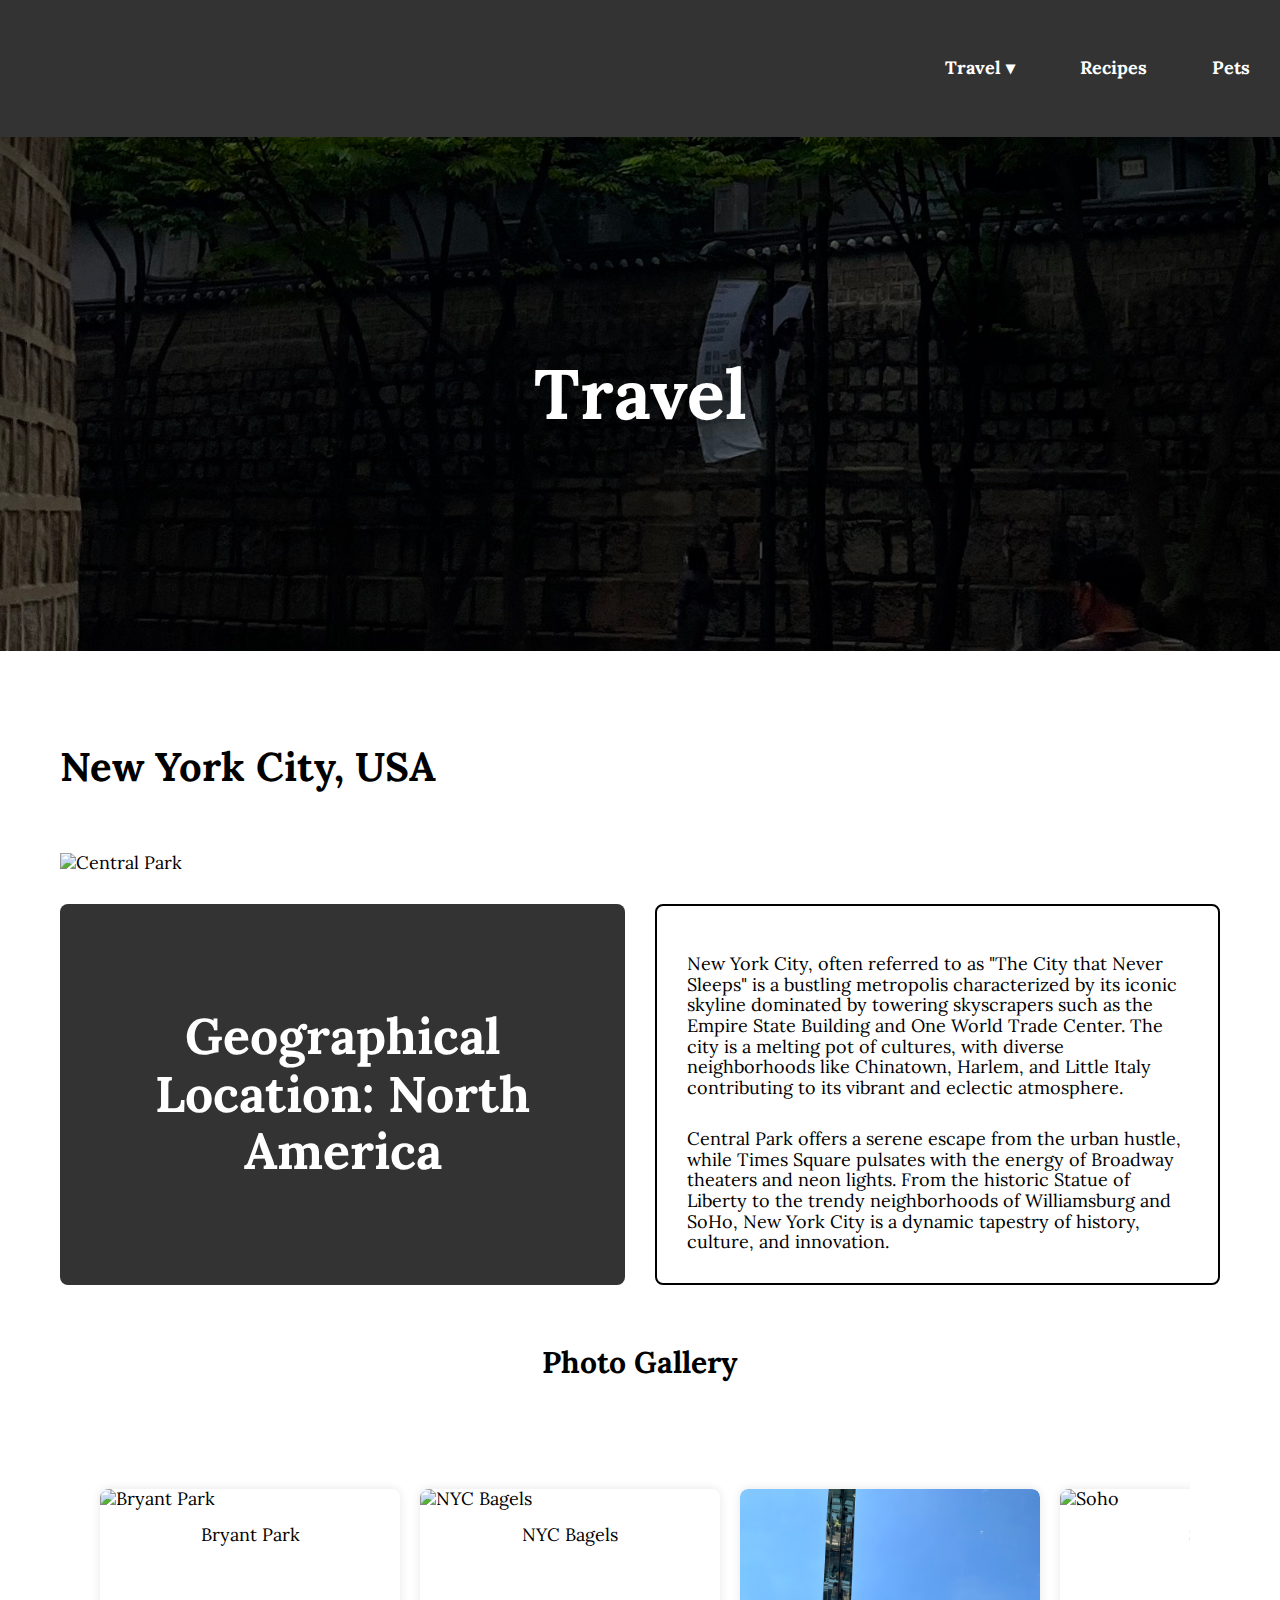
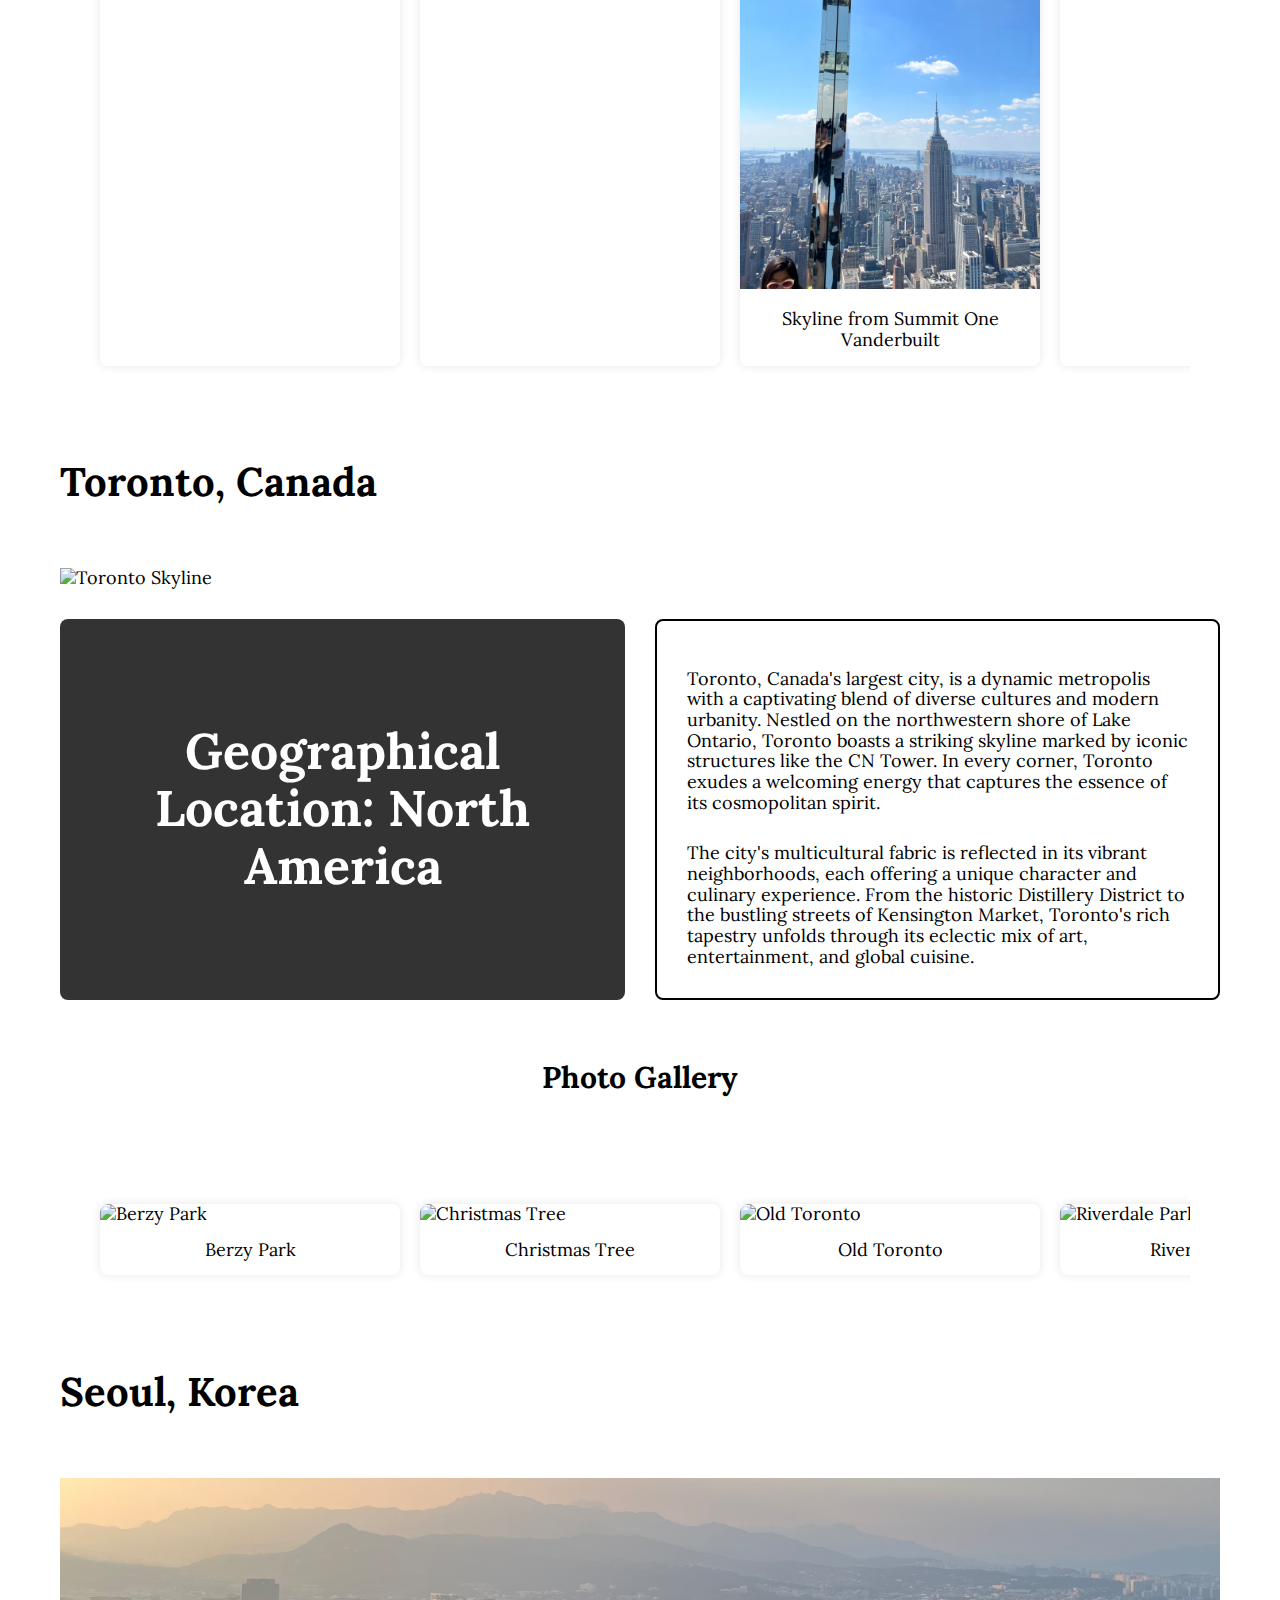
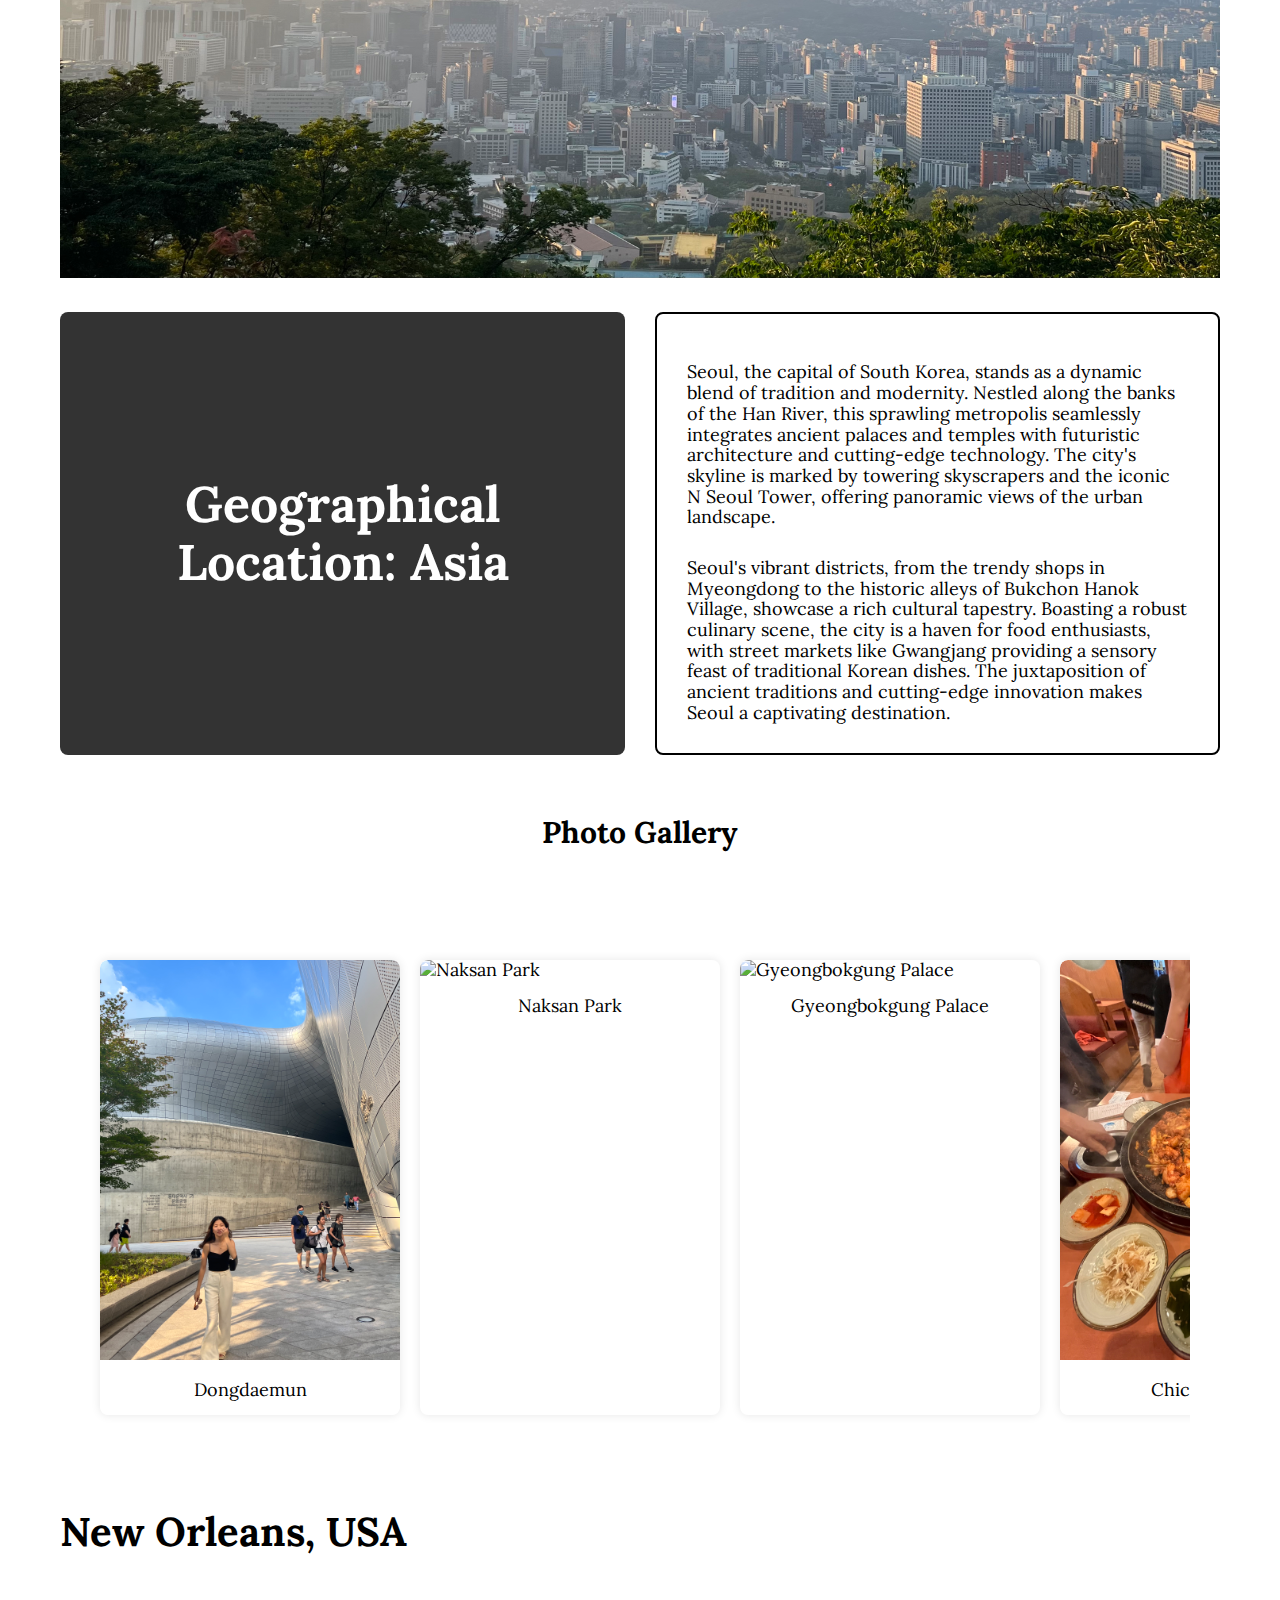
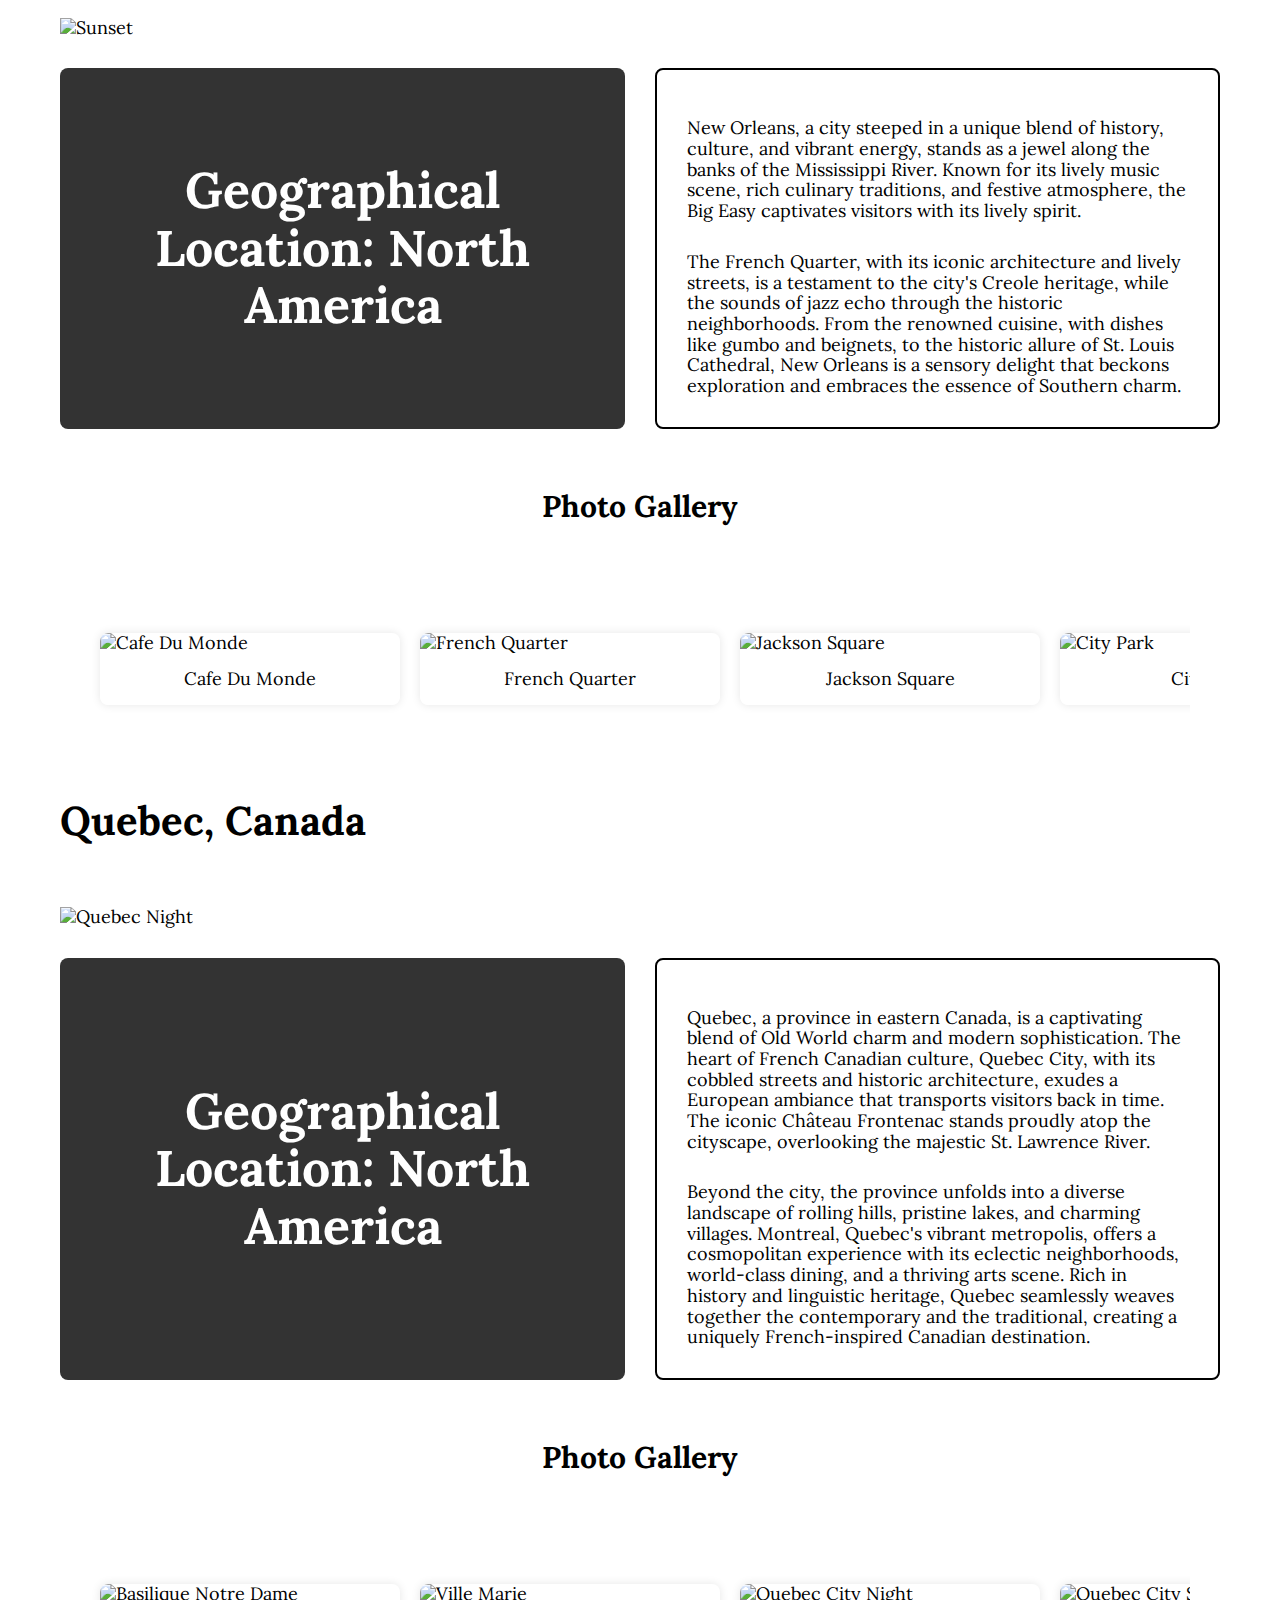
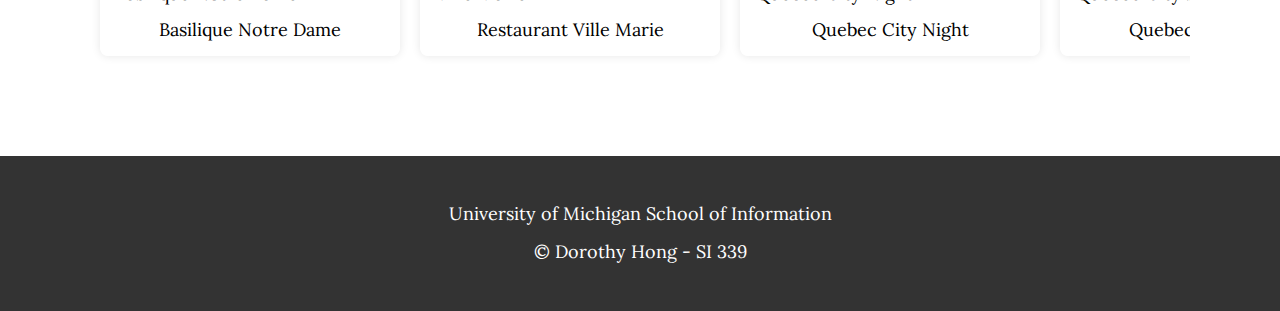
==== index.html @ 46a93494 "Update index.html" ====
<!DOCTYPE html>
<html lang="en">
<head>
    <meta charset="UTF-8">
    <meta name="viewport" content="width=device-width, initial-scale=1.0">
    <title>Travel</title>
    <link rel="stylesheet" href="css/reset.css">
    <link rel="stylesheet" href="css/style.css">
    <link rel="icon" href="/images/favicon.png" type="image/x-icon">
    <link href="https://fonts.googleapis.com/css2?family=Karla:wght@200;400&family=Lora&display=swap" rel="stylesheet">

    <script>
        document.addEventListener("DOMContentLoaded", function() {
        var dropdowns = document.querySelectorAll('.dropdown');

            for (var i = 0; i < dropdowns.length; i++) {
                dropdowns[i].addEventListener("hover", function(event) {
                    event.stopPropagation(); 
                    var dropdownContent = this.querySelector('.dropdown-content');
                    dropdownContent.classList.toggle('show');
                });

                document.addEventListener("hover", function(event) {
                    for (var i = 0; i < dropdowns.length; i++) {
                        var dropdownContent = dropdowns[i].querySelector('.dropdown-content');
                        if (dropdownContent.classList.contains('show') && !dropdowns[i].contains(event.target)) {
                            dropdownContent.classList.remove('show');
                        }
                    }
                });
            }
        });
    </script>

</head>

<body>
    <header>
        <div id="skip"><a href = "#main">Skip to Main Content</a></div>
        <nav>
            <ul>
                <!-- <li><a href="index.html">Travel</a></li> -->
                <li class="dropdown">
                    <a href="javascript:void(0)" class="dropbtn">Travel ▾</a>
                    <div class="dropdown-content">
                        <a href="#new-york">New York City</a>
                        <a href="#toronto">Toronto</a>
                        <a href="#korea">Seoul</a>
                        <a href="#new-orleans">New Orleans</a>
                        <a href="#quebec">Quebec</a>
                    </div>
                </li>
                <li><a href="recipes.html">Recipes</a></li>
                <li><a href="pets.html">Pets</a></li>
            </ul>
        </nav>

        <div class = "travel-title">
            <h1 class="slide">Travel</h1>
        </div>
    </header>    

    <main class = "main-container">
        <div class = "container1" id = "new-york">
            <h2>New York City, USA</h2>

            <div class="photos">
                <img src="images/new_york_central_park.jpeg" alt="Central Park">
            </div>

            <div class="text-title">
                <p>Geographical Location: North America</p>
            </div>

            <div class="text-box">
                <p>New York City, often referred to as "The City that Never Sleeps" is a bustling metropolis characterized by its iconic skyline dominated by towering skyscrapers such as the Empire State Building and One World Trade Center. The city is a melting pot of cultures, with diverse neighborhoods like Chinatown, Harlem, and Little Italy contributing to its vibrant and eclectic atmosphere. </p>
                <p>Central Park offers a serene escape from the urban hustle, while Times Square pulsates with the energy of Broadway theaters and neon lights. From the historic Statue of Liberty to the trendy neighborhoods of Williamsburg and SoHo, New York City is a dynamic tapestry of history, culture, and innovation.</p>
            </div>

            <h3>Photo Gallery</h3>
            <div class="photo-gallery">

                <div>
                    <img class="travel_static" src="images/new_york_bryant.jpeg" alt="Bryant Park">
                    <p>Bryant Park</p>
                </div>

                <div>
                    <img src="images/new_york_bagel.jpeg" alt="NYC Bagels">
                    <p>NYC Bagels</p>
                </div>

                <div>
                    <img src="images/new_york_summit.jpeg" alt="Summit One Vanderbilt">
                    <p>Skyline from Summit One Vanderbuilt</p>
                </div>

                <div>
                    <img src="images/new_york_soho.jpeg" alt="Soho">
                    <p>Soho</p>
                </div>

                <div>
                    <img src="images/new_york_city.jpeg" alt="NYC Street">
                    <p>NYC Street</p>
                </div>

                <div>
                    <img src="images/new_york_broadway.jpeg"  alt="Broadway Show Wicked">
                    <p>Broadway Show Wicked</p>
                </div>
            </div>
        </div>

        <div class = "container2" id = "toronto">
            <h2>Toronto, Canada</h2>
    
            <div class="photos">
                <img src="images/toronto_skyline.JPG" alt="Toronto Skyline">
            </div>

            <div class="text-title">
                <p>Geographical Location: North America</p>
            </div>

            <div class="text-box">
                <p>Toronto, Canada's largest city, is a dynamic metropolis with a captivating blend of diverse cultures and modern urbanity. Nestled on the northwestern shore of Lake Ontario, Toronto boasts a striking skyline marked by iconic structures like the CN Tower. In every corner, Toronto exudes a welcoming energy that captures the essence of its cosmopolitan spirit.</p>
                <p>The city's multicultural fabric is reflected in its vibrant neighborhoods, each offering a unique character and culinary experience. From the historic Distillery District to the bustling streets of Kensington Market, Toronto's rich tapestry unfolds through its eclectic mix of art, entertainment, and global cuisine.</p>
            </div>

            <h3>Photo Gallery</h3>
            <div class="photo-gallery">
                <div>
                    <img src="images/toronto_berzy_park.jpeg" alt="Berzy Park">
                    <p>Berzy Park</p>
                </div>

                <div>
                    <img src="images/toronto_christmas.jpeg" alt="Christmas Tree">
                    <p>Christmas Tree</p>
                </div>
                    
                <div>
                    <img src="images/toronto_old.jpeg" alt="Old Toronto">
                    <p>Old Toronto</p>
                </div>

                <div>
                    <img src="images/toronto_sunset.jpeg" alt="Riverdale Park">
                    <p>Riverdale Park</p>
                </div>

                <div>
                    <img src="images/toronto_dundas.jpeg" alt="Dundas">
                    <p>Dundas</p>
                </div>

                <div>
                    <img src="images/toronto_ago.jpeg" alt="Art Gallery of Ontario">
                    <p>Art Gallery of Ontario</p>
                </div>
            </div>
        </div>

        <div class = "container3" id = "korea">
            <h2>Seoul, Korea</h2>

            <div class="photos">
                <img src="images/korea_namsan.jpeg" alt="Korea Skyline">
            </div>

            <div class="text-title">
                <p>Geographical Location: Asia</p>
            </div>
        
            <div class="text-box">
                <p>Seoul, the capital of South Korea, stands as a dynamic blend of tradition and modernity. Nestled along the banks of the Han River, this sprawling metropolis seamlessly integrates ancient palaces and temples with futuristic architecture and cutting-edge technology. The city's skyline is marked by towering skyscrapers and the iconic N Seoul Tower, offering panoramic views of the urban landscape.</p>
                <p>Seoul's vibrant districts, from the trendy shops in Myeongdong to the historic alleys of Bukchon Hanok Village, showcase a rich cultural tapestry. Boasting a robust culinary scene, the city is a haven for food enthusiasts, with street markets like Gwangjang providing a sensory feast of traditional Korean dishes. The juxtaposition of ancient traditions and cutting-edge innovation makes Seoul a captivating destination.</p>
            </div>
            
            <h3>Photo Gallery</h3>
            <div class="photo-gallery">
                <div>
                    <img src="images/korea_dongdae.jpeg" alt="Dongdaemun">
                    <p>Dongdaemun</p>
                </div>

                <div>
                    <img src="images/korea_wall.jpeg" alt="Naksan Park">
                    <p>Naksan Park</p>
                </div>

                <div>
                    <img src="images/korea_traditional.JPG" alt="Gyeongbokgung Palace">
                    <p>Gyeongbokgung Palace</p>
                </div>

                <div>
                    <img src="images/korea_food.jpeg" alt="Chicken Galbi">
                    <p>Chicken Galbi</p>
                </div>

                <div>
                    <img src="images/korea_yonsei.jpeg" alt="Yonsei University">
                    <p>Yonsei University</p>
                </div>

                <div>
                    <img src="images/korea_family.jpeg" alt="Dinner with Family">
                    <p>Dinner with Family</p>
                </div>

            </div>
        </div>

        <div class = "container4" id = "new-orleans">
            
            <h2>New Orleans, USA</h2>

            <div class="photos">
                <img src="images/new_orleans_sunset.jpeg" alt="Sunset">
            </div>

            <div class="text-title">
                <p>Geographical Location: North America</p>
            </div>

            <div class="text-box">
                <p>New Orleans, a city steeped in a unique blend of history, culture, and vibrant energy, stands as a jewel along the banks of the Mississippi River. Known for its lively music scene, rich culinary traditions, and festive atmosphere, the Big Easy captivates visitors with its lively spirit.</p>
                <p>The French Quarter, with its iconic architecture and lively streets, is a testament to the city's Creole heritage, while the sounds of jazz echo through the historic neighborhoods. From the renowned cuisine, with dishes like gumbo and beignets, to the historic allure of St. Louis Cathedral, New Orleans is a sensory delight that beckons exploration and embraces the essence of Southern charm.</p>
            </div>

            <h3>Photo Gallery</h3>
            <div class="photo-gallery">
            
                <div>
                    <img src="images/new_orleans_cafe_du_monde.jpg" alt="Cafe Du Monde">
                    <p>Cafe Du Monde</p>
                </div>

                <div>
                    <img src="images/new_orleans_french_quarter.jpeg" alt="French Quarter">
                    <p>French Quarter</p>
                </div>

                <div>
                    <img src="images/new_orleans_jackson_square.JPG" alt="Jackson Square">
                    <p>Jackson Square</p>
                </div>

                <div>
                    <img src="images/new_orleans_city_park.jpg" alt="City Park">
                    <p>City Park</p>
                </div>

                <div>
                    <img src="images/new_orleans_beach.jpeg" alt="Fontainbleau Beach">
                    <p>Fontainbleau Beach</p>
                </div>

                <div>
                    <img src="images/new_orleans_seafood_boil.jpg" alt="Sea Food Boil">
                    <p>Sea Food Boil</p>
                </div>
                
            </div>
            
        </div>

        <div class = "container5" id = "quebec">
            <h2>Quebec, Canada</h2>
    
            <div class="photos">
                <img src="images/quebec_night_lights.JPG" alt="Quebec Night">
            </div>

            <div class="text-title">
                <p>Geographical Location: North America</p>
            </div>

            <div class="text-box">
                <p>Quebec, a province in eastern Canada, is a captivating blend of Old World charm and modern sophistication. The heart of French Canadian culture, Quebec City, with its cobbled streets and historic architecture, exudes a European ambiance that transports visitors back in time. The iconic Château Frontenac stands proudly atop the cityscape, overlooking the majestic St. Lawrence River.</p> 
                <p>Beyond the city, the province unfolds into a diverse landscape of rolling hills, pristine lakes, and charming villages. Montreal, Quebec's vibrant metropolis, offers a cosmopolitan experience with its eclectic neighborhoods, world-class dining, and a thriving arts scene. Rich in history and linguistic heritage, Quebec seamlessly weaves together the contemporary and the traditional, creating a uniquely French-inspired Canadian destination.</p>
            </div>

            <h3>Photo Gallery</h3>
            <div class="photo-gallery">
                <div>
                    <img src="images/quebec_cathedral.jpeg" alt="Basilique Notre Dame">
                    <p>Basilique Notre Dame</p>
                </div>

                <div>
                    <img src="images/quebec_food.jpeg" alt="Ville Marie">
                    <p>Restaurant Ville Marie</p>
                </div>

                <div>
                    <img src="images/quebec_night1.jpeg" alt="Quebec City Night">
                    <p>Quebec City Night</p>
                </div>

                <div>
                    <img src="images/quebec_quebec_city.jpeg" alt="Quebec City Street">
                    <p>Quebec City Street</p>
                </div>

                <div>
                    <img src="images/quebec_hill.jpeg" alt="La Ciadelle de Quebec">
                    <p>La Citadelle de Quebec</p>
                </div>

                <div>
                    <img src="images/quebec_night2.jpeg" alt="Quartier Petit Champlain">
                    <p>Quartier Petit Champlain</p>
                </div>
            </div>
        </div>

    </main>
    <footer>
        <p>University of Michigan School of Information</p>
        <p>&copy; Dorothy Hong - SI 339</p>
    </footer>

</body>
</html>
---- css/style.css ----
html{
    scroll-behavior: smooth;
}

body{
    background-color: white;
    font-family: 'Lora', serif;
    font-size: 18px;
    line-height: 1.15;
    margin: 0;
    padding: 0;
}

.travel-title {
    background-image: url("../images/korea_duksu.jpeg");
}

.recipes-title {
    background-image: url("../images/recipes_background.jpeg");
}

.pets-title {
    background-image: url("../images/pets_background.jpeg");
}

.travel-title, .recipes-title, .pets-title {
    padding-top: 120px;
    padding-bottom: 120px;
    background-attachment: fixed; 
    background-position: center;  
    background-repeat: no-repeat; 
    background-size: cover; 
    color: white;
}


h1 {
    font-size: 50px;
    padding: 30px 0;
}

h2 {
    font-size: 36px;
}

h3 {
    font-size: 24px;
    padding-bottom: 10px;
}

h1 {
    font-size: 70px;
    padding: 50px 0;
    text-align: center;
}
  
h2 {
    grid-column: 1 / 5;
    font-size: 40px;
}

h3 {
    grid-column: 1 / 5;
    font-size: 30px;
    font-weight: bold;
    text-align: center;
    padding-bottom: 5px;
}

.skip {
    display: none;
}

nav {
    background-color: #333333;
    text-align: right;
    padding: 30px 0px 30px 0px;
}

nav li {
    display:inline;
    padding-right: 60px;
}

nav a {
    color: white;
    font-weight: bold;
    text-decoration: none; 
}

nav a:hover {
    text-decoration: underline;
}

nav a:focus {
    text-decoration: underline;
}

/* dropdown */
.dropdown {
    position: relative;
    display: inline-block;
}

.dropdown-content {
    display: none; 
    position: absolute;
    background-color: #333333;
    min-width: 100px;
    z-index: 1;
    text-align: center;
}

.dropdown-content a {
    display: block;
    padding: 10px; 
    text-decoration: none;
    color: #ffffff; 
}

.dropdown-content a:hover {
    background-color: #555555; 
}

.dropdown:hover .dropdown-content {
    display: block; 
}

#skip {
    position: absolute;
    left: -9999px; 
}

#skip:focus {
    position: static; 
    left: auto;
}

footer{
    background-color: #333333;
    color: white;
    padding-top: 30px;
    padding-bottom: 30px;
    text-align: center;
}

.main-container {
    padding: 50px;
    gap: 30px; 
}

.container1, .container2, .container3, .container4, .container5 {
    display: grid;
    grid-template-columns: 1fr 1fr 1fr 1fr;
    padding: 10px;
    gap: 30px;
}

.photos {
    grid-column: 1 / 5;
}

.photos img {
    width: 100%; 
    height: 400px; 
}

.text-title {
    grid-column: 1 / 5;
    display: flex;
    justify-content: center; 
    align-items: center; 
    text-align: center;
    font-size: 30px;
    padding: 20px;
    border-radius: 8px;
    background-color: #333333;
    color: white;
    font-weight: bold;
}

.text-box {
    grid-column: 1 / 5;
    border-radius: 8px;
    color: black;
    border: 2px solid black;
    padding: 30px 30px 0 30px;
}

.text-box p {
    margin-bottom: 30px; 
}

.photo-gallery {
    grid-column: 1 / 5;
    display: flex;
    overflow-x: auto; /* Enable horizontal scrolling */
    margin: 20px;
}

.photo-gallery div {
    box-sizing: border-box;
    flex: 0 0 300px; /* Set a fixed width for each item */
    margin: 10px;
    overflow: hidden;
    border-radius: 8px;
    box-shadow: 0 0 10px rgba(0, 0, 0, 0.1);
}

.photo-gallery img {
    width: 100%;
    height: auto;
    border-radius: 8px 8px 0 0;
}

.photo-gallery img:hover {
    transform: scale(1.05); 
}

.photo-gallery p {
    padding: 15px;
    margin: 0;
    text-align: center;
    background-color: #fff;
    border-radius: 0 0 8px 8px;
}

.photo-gallery::-webkit-scrollbar {
    width: 1px;
}

.photo-gallery::-webkit-scrollbar-thumb {
    background-color: #aaa;
    border-radius: 6px;
}

.photo-gallery::-webkit-scrollbar-track {
    background-color: #f0f0f0;
    border-radius: 6px;
}

.photo-gallery::-webkit-scrollbar-thumb:hover {
    background-color: #888;
}



/* recipes */
.food-img, .food-text, .description, .ingredients, .steps, .food-gallery {
    margin-left: 10%;
    margin-right: 10%;
    margin-bottom: 20px;
}

.food-gallery {
    display: grid;
    grid-template-columns: 1fr 1fr 1fr; 
    gap: 10px;
    justify-content: center; /* Center the grid items horizontally */
}

.food-item {
    color: white;
    font-size: 100px;
    padding: 100px;
    font-weight: bold;
    align-self: center; 
    text-align: center;
    background-color: #b92727;
    margin-bottom: 30px;
}

.description {
    text-align: center;
    font-size: 15px;
    color: white;
    border-radius: 8px;
    background-color: #333333;
    padding: 20px;
}

.ingredients h3, .steps h3 {
    text-align: left;
    font-size: 25px;
}

.ingredients ul {
    list-style-type: disc; /* You can also use 'circle' or 'square' */
    margin-left: 20px; /* Adjust the margin as needed */
    padding-left: 0; /* Remove default padding */
}

.steps {
    border: 2px solid black;
    border-radius: 8px;
    padding: 10px;
    font-size: 12px;
}

.steps ol {
    list-style-type: decimal;
    margin-left: 30px; /* Adjust the margin as needed */
    padding-left: 0; /* Remove default padding */
}

.food-gallery img {
    width: 200px;
    height: 200px;
    display: block;
    margin: 0 auto; /* Centers the image horizontally within its container */
}


/* pets */
.pet-container1 {
    display: grid;
    grid-template-columns: 1fr 1fr; 
}

.pet-name {
    grid-column: 1 / 3;
    background: rgba(252,185,0,1);
    align-self: center; 
    text-align: center;
    color: black;
    font-size: 100px;
    font-weight: bold;
    padding: 100px;
}

.pet-img{
    grid-column: 1 / 3;
    display: flex;
    margin: 30px 60px 30px 60px;
}

.pet-img img {
    border-radius: 8px;
}

.pet-text {
    grid-column: 1 / 3;
    color: black;
    font-size: 15px;
    border-radius: 8px;
    border: 2px solid black;
    padding: 30px 30px 0 30px;
    margin: 30px 60px 30px 60px;
}

.pet-text p {
    margin-bottom: 30px; 
}

.pet-gallery, .pet-likes {
    grid-column: 1 / 3;
}

.pet-gallery {
    margin: 30px 60px 30px 60px;
}

.pet-gallery div {
    margin: 10px;
}

.pet-gallery img {
    width: 100%;
    height: auto;
    border-radius: 8px;
}


.pet-likes {
    grid-column: 1 / 3;
    background: #D3D3D3;
    align-self: center; 
    text-align: center;
    color: black;
    font-size: 18px;
    border-radius: 10px;
    margin: 20px 60px 20px 60px;
    padding: 20px;
}



/* animation */
@keyframes slide {
    from {
        transform: translateX(-400px);
        opacity: 0;
    }
    to {
        transform: translateX(0);
        opacity: 1;
    }
}

.travel-title, .recipes-title, .pets-title {
    text-align: center; 
}

.slide {
    display: inline-block; 
    animation: slide 1s ease-out;
}

/* prefers reduced motion */
@media (prefers-reduced-motion: reduce) {
    .slide {
        animation: none; 
    }
}

/* Tablet styles */
@media screen and (min-width: 601px) and (max-width: 1024px) {
    .travel-title, .recipes-title, .pets-title {
        padding-top: 80px;
        padding-bottom: 80px;
        font-size: 32px;
    }

    h1 {
        font-size: 50px;
        padding: 30px 0;
    }

    h2 {
        font-size: 36px;
    }

    h3 {
        font-size: 24px;
        padding-bottom: 10px;
    }

    /* Container and grid adjustments */
    .main-container {
        padding: 30px;
    }

    .container1, .container2, .container3, .container4, .container5 {
        grid-template-columns: repeat(3, 1fr);
        gap: 20px;
    }

    .text-title {
        grid-column: 1 / 2;
        font-size: 50px;
    }
    
    .text-box {
        grid-column: 2 / 4;
    }

    .steps {
        border: 2px solid black;
        border-radius: 8px;
        padding: 50px;
        font-size: 18px;
    }

    .description {
        font-size: 30px;
        padding: 30px;
    }

    .photo-gallery {
        margin: 20px;
    }

    .pet-img{
        grid-column: 1 / 2;
        margin: 30px 0 30px 60px;
    }

    .pet-text {
        grid-column: 2 / 3;
        font-size: 22px;
    }

    .pet-gallery {
        display: flex;
    }

    /* Dropdown adjustments */
    nav li {
        display: inline;
        padding: 10px 20px;
        text-align: center;
    }
}

/* Desktop styles */
@media screen and (min-width: 1025px) {
    .travel-title, .recipes-title, .pets-title {
        padding-top: 120px;
        padding-bottom: 120px;
        font-size: 48px;
    }

    h1 {
        font-size: 70px;
        padding: 50px 0;
    }

    h2 {
        font-size: 40px;
    }

    h3 {
        font-size: 30px;
        padding-bottom: 10px;
    }

    /* Container and grid adjustments */
    .main-container {
        padding: 50px;
    }

    .container1, .container2, .container3, .container4, .container5 {
        grid-template-columns: repeat(4, 1fr);
        gap: 30px;
    }

    .text-title {
        grid-column: 1 / 3;
        font-size: 50px;
    }
    
    .text-box {
        grid-column: 3 / 5;
    }

    .food-img, .food-text, .description, .ingredients, .steps, .food-gallery {
        margin-left: 25%;
        margin-right: 25%;
        margin-bottom: 30px;
    }

    .steps {
        border: 2px solid black;
        border-radius: 8px;
        padding: 50px;
        font-size: 25px;
    }

    .description {
        font-size: 40px;
        padding: 50px;
    }

    .photo-gallery {
        margin: 30px;
    }

    .pet-img{
        grid-column: 1 / 2;
        margin: 30px 0 30px 60px;
    }

    .pet-text {
        grid-column: 2 / 3;
        font-size: 22px;
    }

    .pet-gallery {
        display: flex;
    }

    /* Dropdown adjustments */
    nav li {
        display: inline;
        padding: 10px 30px;
        text-align: center;
    }
}
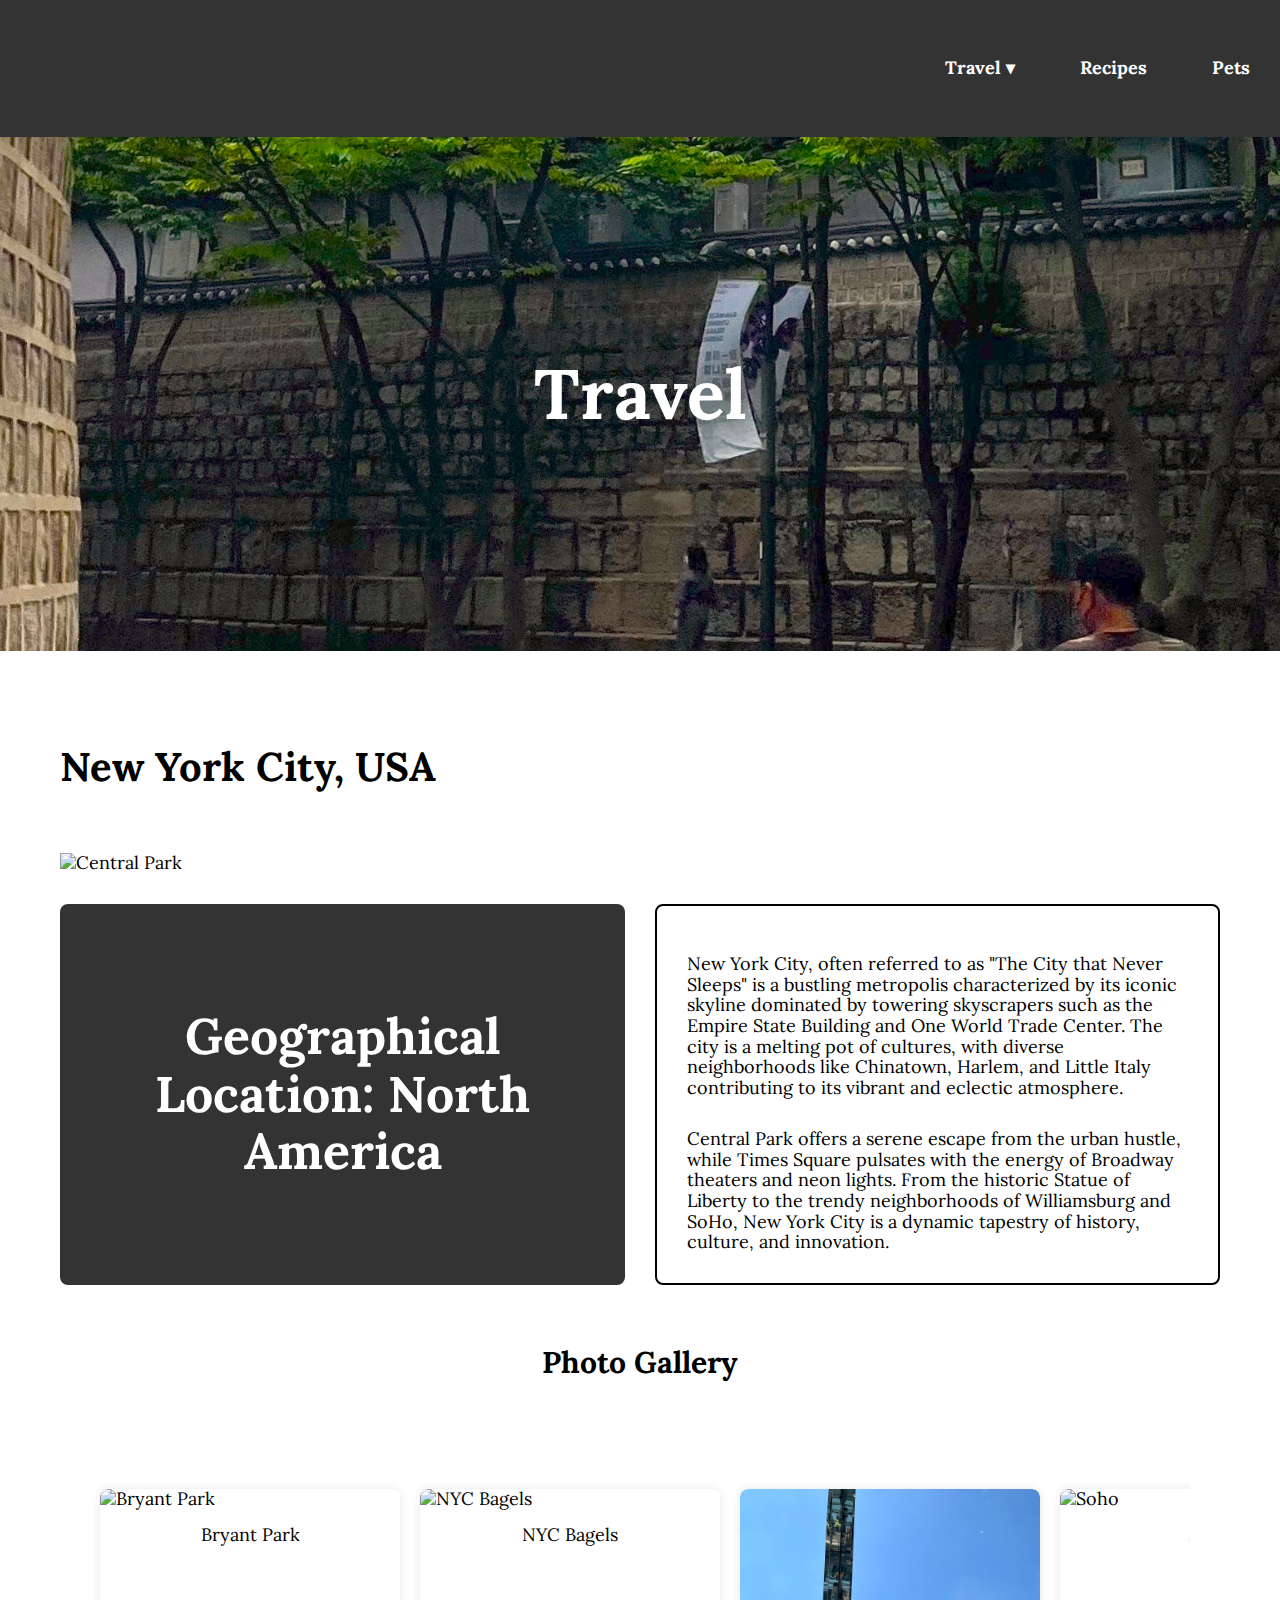
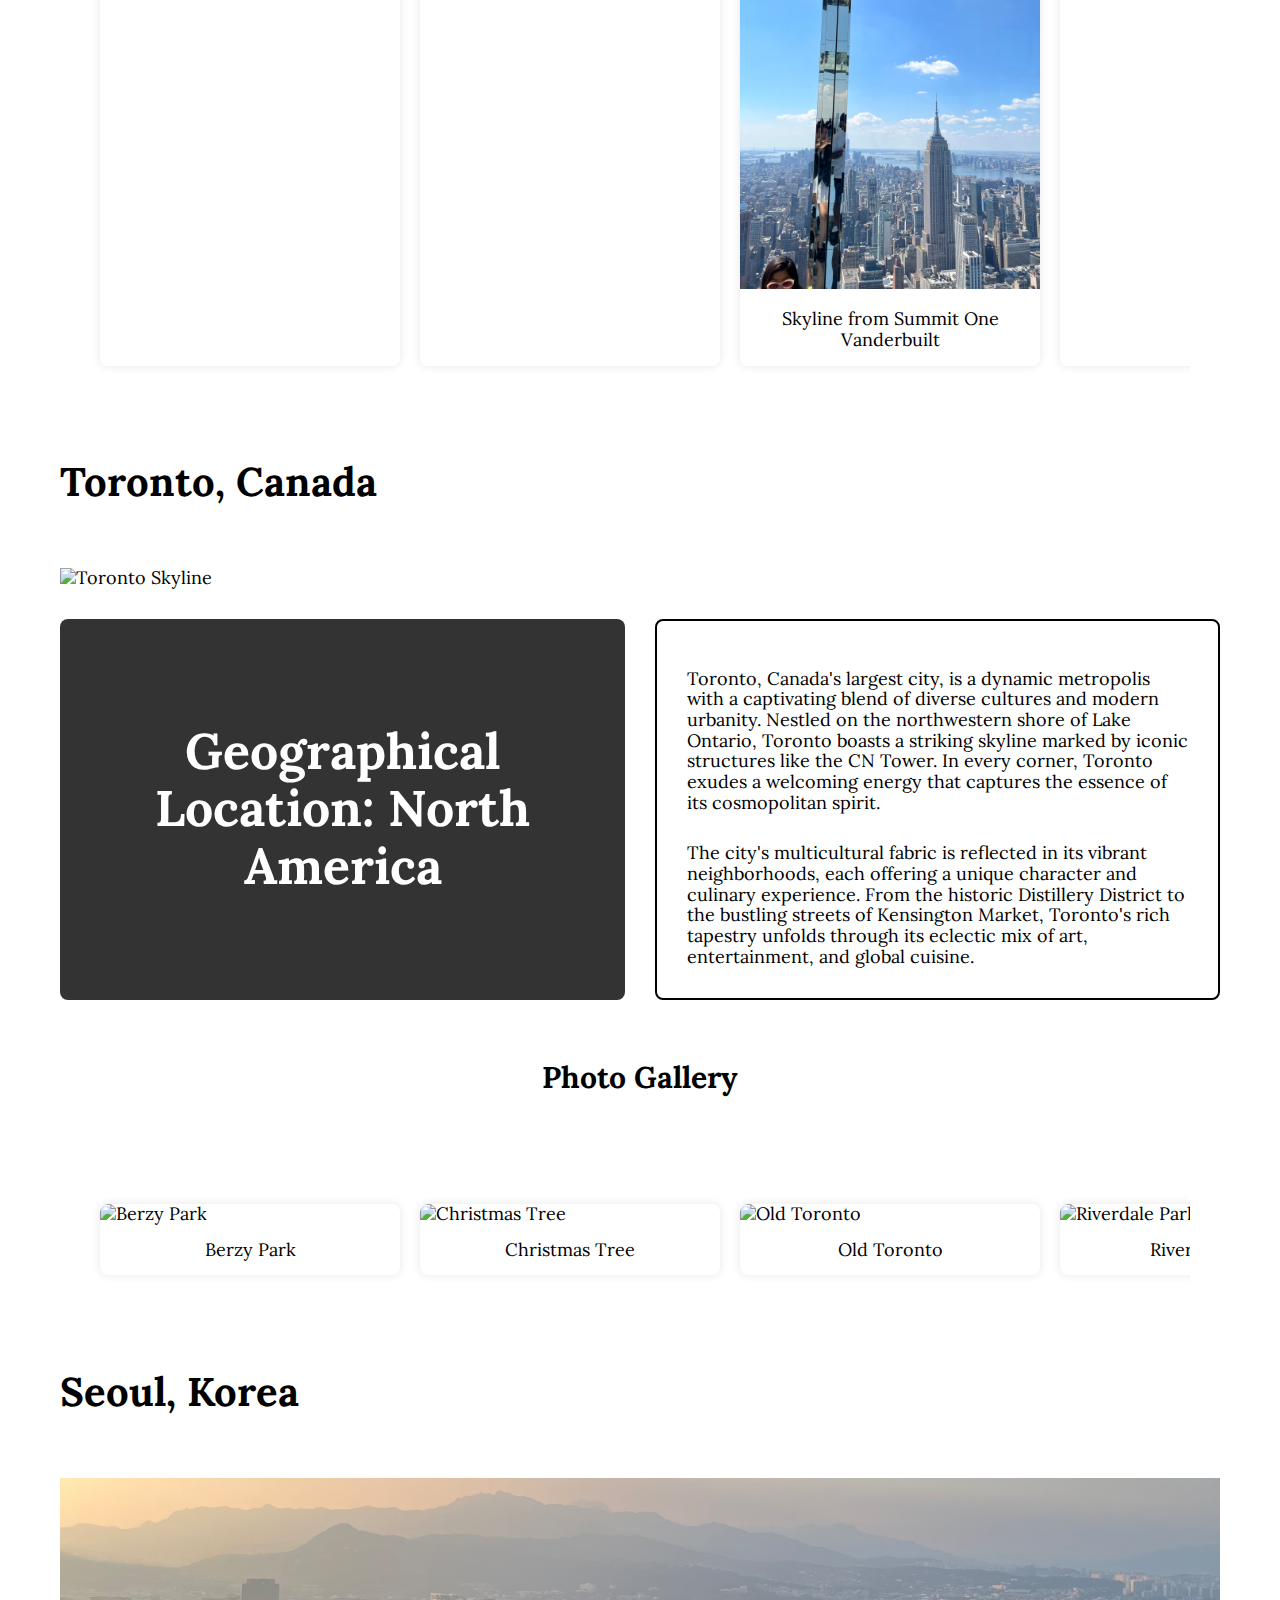
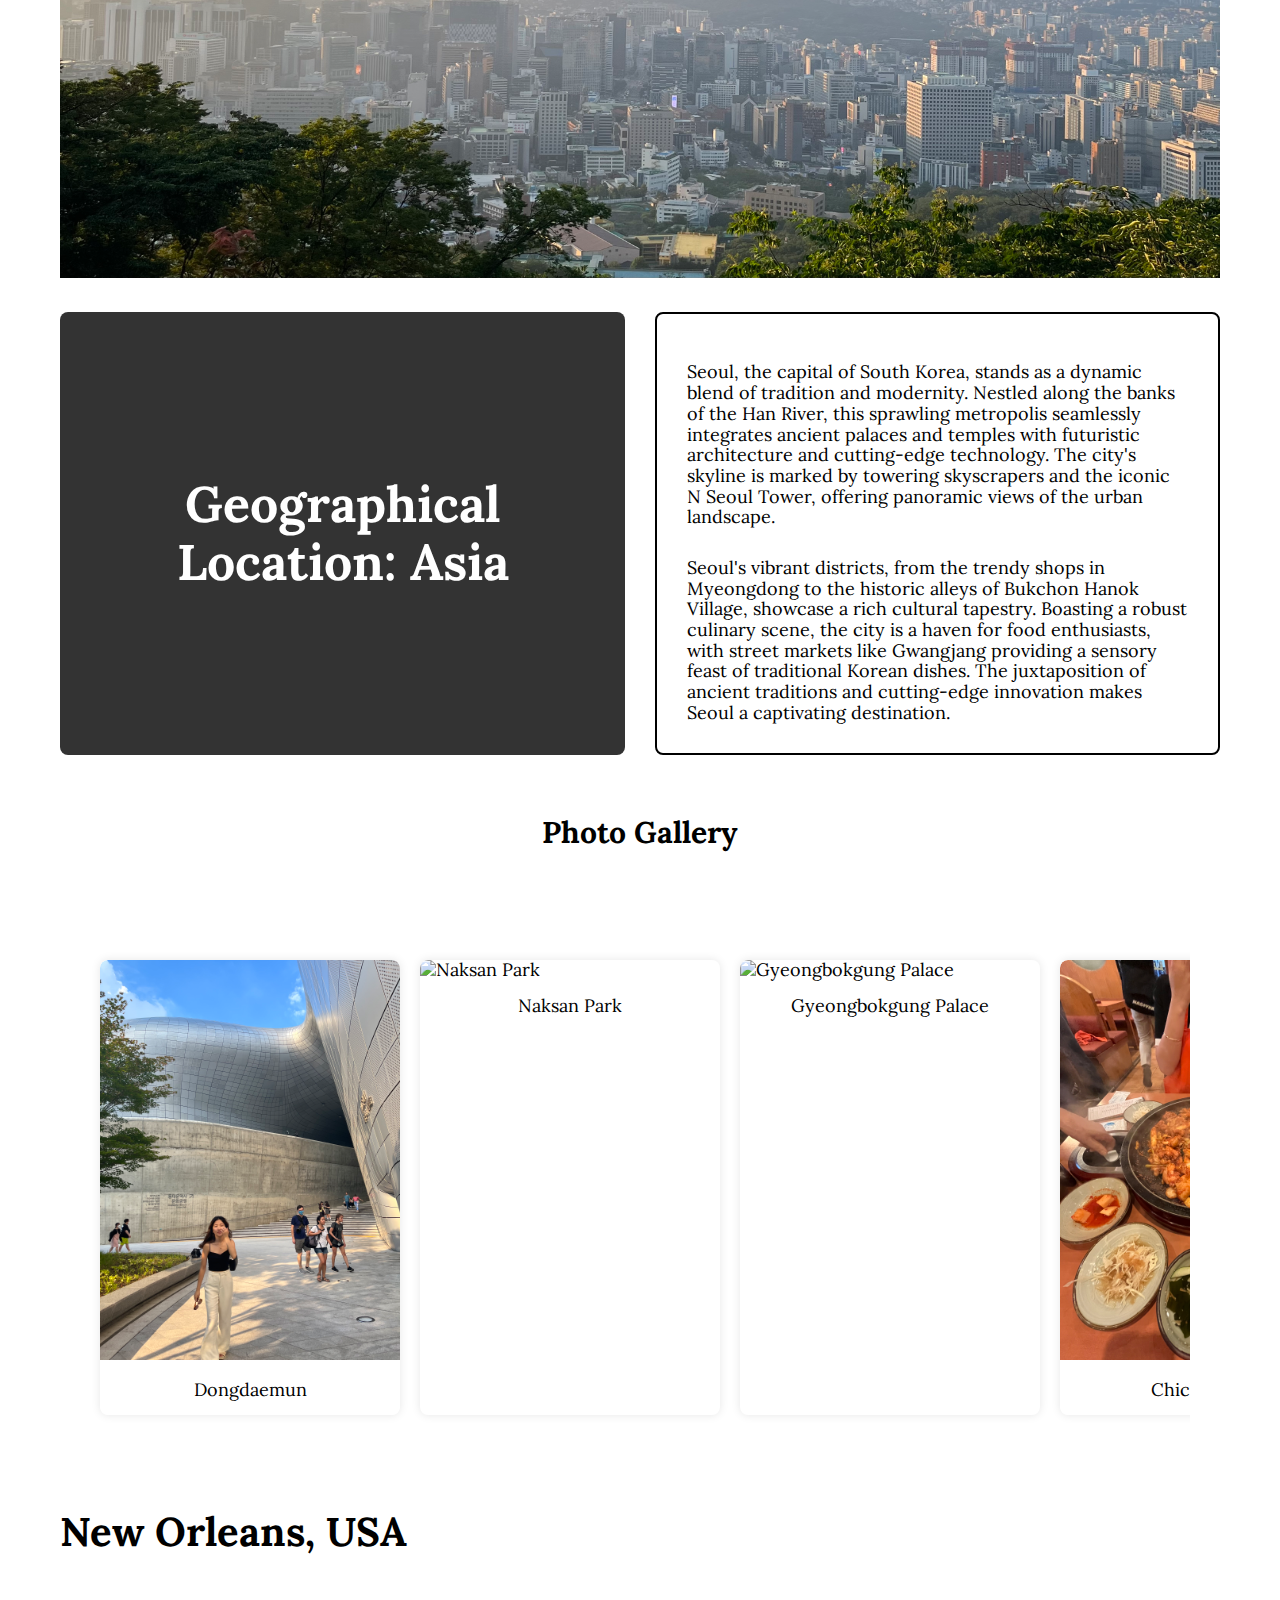
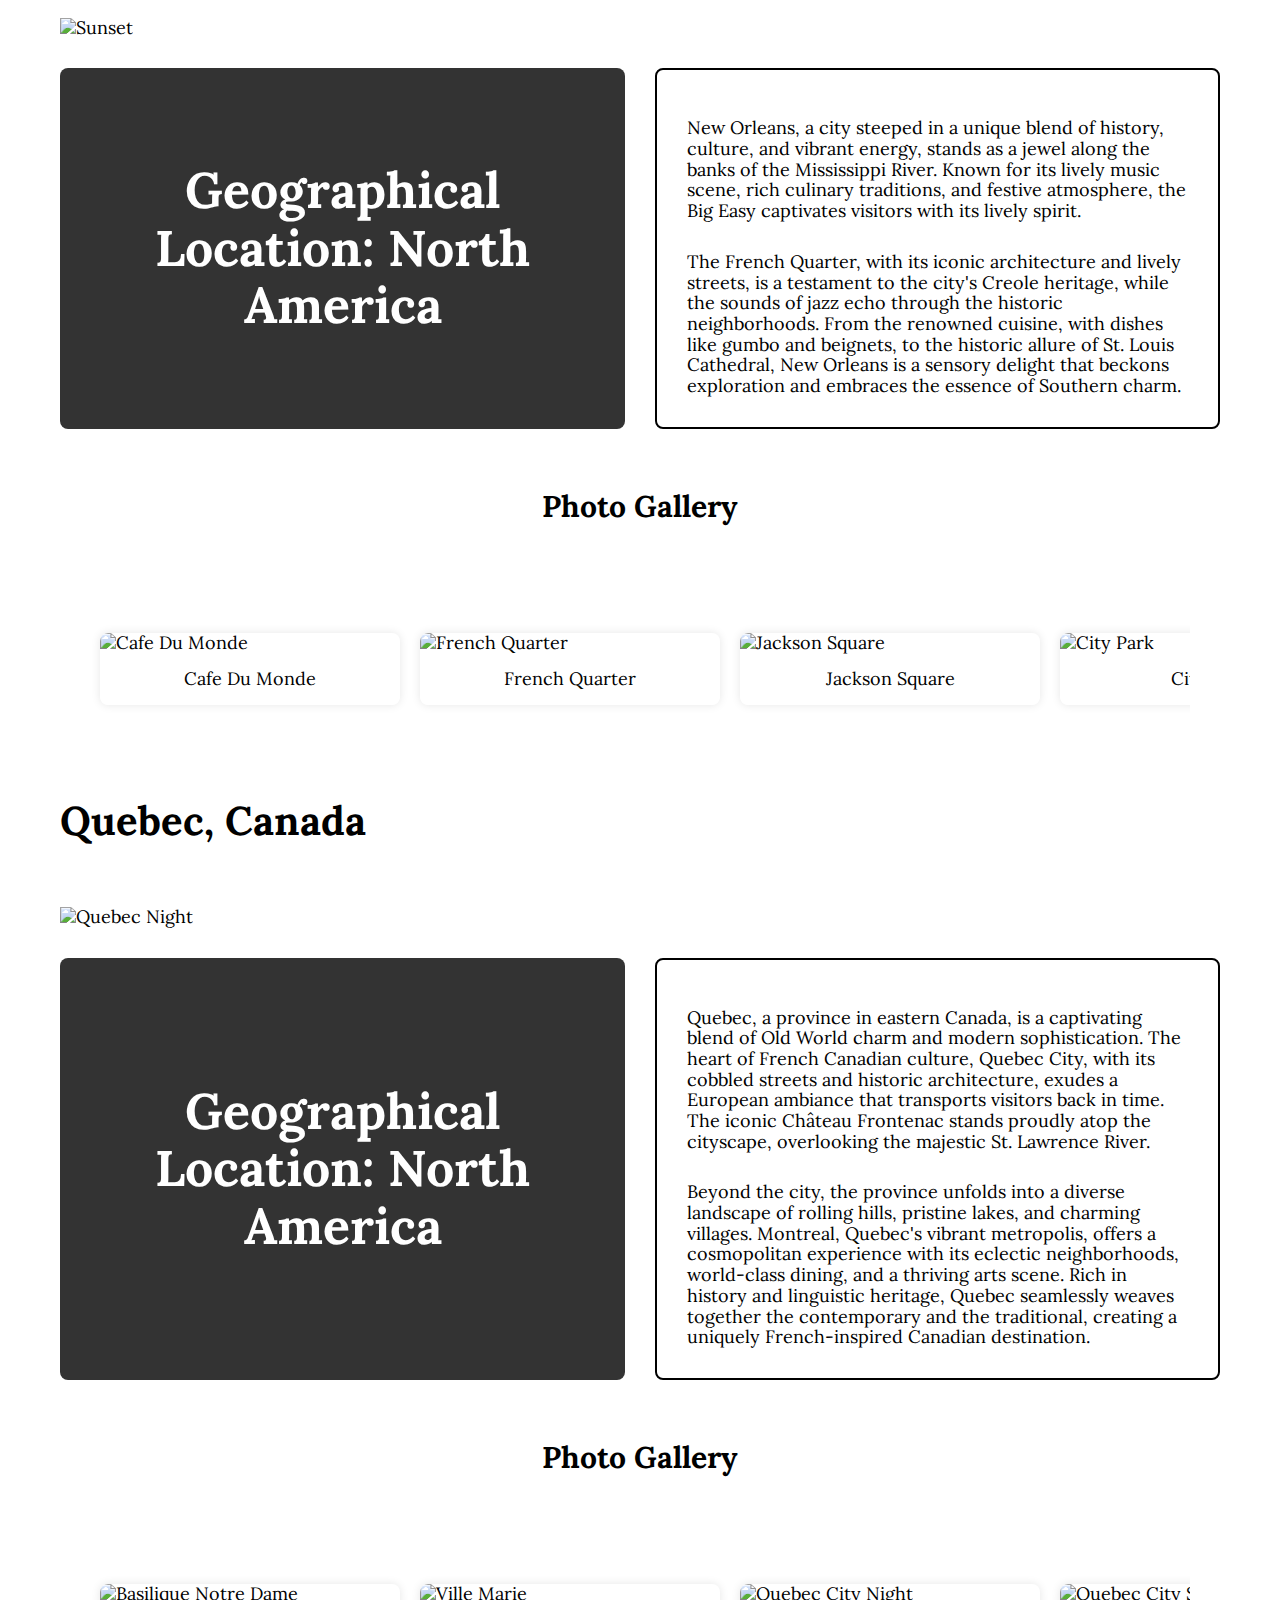
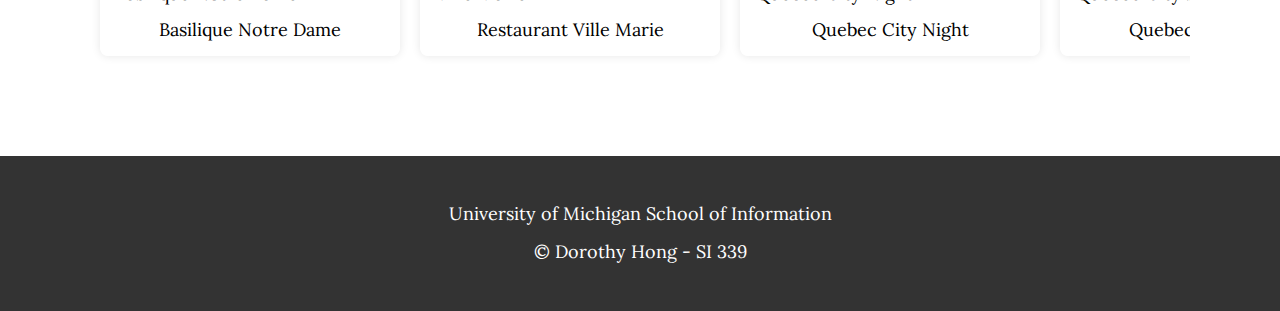
==== commit 8670676d: "Update index.html" ====
--- a/index.html
+++ b/index.html
@@ -60,7 +60,7 @@
         </div>
     </header>    
 
-    <main class = "main-container">
+    <main class = "main-container" id = "main">
         <div class = "container1" id = "new-york">
             <h2>New York City, USA</h2>
 
@@ -80,32 +80,32 @@
             <h3>Photo Gallery</h3>
             <div class="photo-gallery">
 
-                <div>
+                <div tabindex="0" role="group" aria-label="Bryant Parke">
                     <img class="travel_static" src="images/new_york_bryant.jpeg" alt="Bryant Park">
                     <p>Bryant Park</p>
                 </div>
 
-                <div>
+                <div tabindex="0" role="group" aria-label="NYC Bagle">
                     <img src="images/new_york_bagel.jpeg" alt="NYC Bagels">
                     <p>NYC Bagels</p>
                 </div>
 
-                <div>
+                <div tabindex="0" role="group" aria-label="Summit One Vanderbilt">
                     <img src="images/new_york_summit.jpeg" alt="Summit One Vanderbilt">
                     <p>Skyline from Summit One Vanderbuilt</p>
                 </div>
 
-                <div>
+                <div tabindex="0" role="group" aria-label="Soho">
                     <img src="images/new_york_soho.jpeg" alt="Soho">
                     <p>Soho</p>
                 </div>
 
-                <div>
+                <div tabindex="0" role="group" aria-label="NYC street">
                     <img src="images/new_york_city.jpeg" alt="NYC Street">
                     <p>NYC Street</p>
                 </div>
 
-                <div>
+                <div tabindex="0" role="group" aria-label="Browadway Show Wicked">
                     <img src="images/new_york_broadway.jpeg"  alt="Broadway Show Wicked">
                     <p>Broadway Show Wicked</p>
                 </div>
@@ -130,32 +130,32 @@
 
             <h3>Photo Gallery</h3>
             <div class="photo-gallery">
-                <div>
+                <div tabindex="0" role="group" aria-label="Berzy Park">
                     <img src="images/toronto_berzy_park.jpeg" alt="Berzy Park">
                     <p>Berzy Park</p>
                 </div>
 
-                <div>
+                <div tabindex="0" role="group" aria-label="Christmas Tree">
                     <img src="images/toronto_christmas.jpeg" alt="Christmas Tree">
                     <p>Christmas Tree</p>
                 </div>
                     
-                <div>
+                <div tabindex="0" role="group" aria-label="Old Toronto">
                     <img src="images/toronto_old.jpeg" alt="Old Toronto">
                     <p>Old Toronto</p>
                 </div>
 
-                <div>
+                <div tabindex="0" role="group" aria-label="Riverdale Park">
                     <img src="images/toronto_sunset.jpeg" alt="Riverdale Park">
                     <p>Riverdale Park</p>
                 </div>
 
-                <div>
+                <div tabindex="0" role="group" aria-label="Dundas">
                     <img src="images/toronto_dundas.jpeg" alt="Dundas">
                     <p>Dundas</p>
                 </div>
 
-                <div>
+                <div tabindex="0" role="group" aria-label="AGO">
                     <img src="images/toronto_ago.jpeg" alt="Art Gallery of Ontario">
                     <p>Art Gallery of Ontario</p>
                 </div>
@@ -180,32 +180,32 @@
             
             <h3>Photo Gallery</h3>
             <div class="photo-gallery">
-                <div>
+                <div tabindex="0" role="group" aria-label="Dongdaemun">
                     <img src="images/korea_dongdae.jpeg" alt="Dongdaemun">
                     <p>Dongdaemun</p>
                 </div>
 
-                <div>
+                <div tabindex="0" role="group" aria-label="Naksan Park">
                     <img src="images/korea_wall.jpeg" alt="Naksan Park">
                     <p>Naksan Park</p>
                 </div>
 
-                <div>
+                <div tabindex="0" role="group" aria-label="Gyeongbokgung Palace">
                     <img src="images/korea_traditional.JPG" alt="Gyeongbokgung Palace">
                     <p>Gyeongbokgung Palace</p>
                 </div>
 
-                <div>
+                <div tabindex="0" role="group" aria-label="Chicken Galbi">
                     <img src="images/korea_food.jpeg" alt="Chicken Galbi">
                     <p>Chicken Galbi</p>
                 </div>
 
-                <div>
+                <div tabindex="0" role="group" aria-label="Yonsei University">
                     <img src="images/korea_yonsei.jpeg" alt="Yonsei University">
                     <p>Yonsei University</p>
                 </div>
 
-                <div>
+                <div tabindex="0" role="group" aria-label="Dinner with Family">
                     <img src="images/korea_family.jpeg" alt="Dinner with Family">
                     <p>Dinner with Family</p>
                 </div>
@@ -233,32 +233,32 @@
             <h3>Photo Gallery</h3>
             <div class="photo-gallery">
             
-                <div>
+                <div tabindex="0" role="group" aria-label="Cafe Du Monde">
                     <img src="images/new_orleans_cafe_du_monde.jpg" alt="Cafe Du Monde">
                     <p>Cafe Du Monde</p>
                 </div>
 
-                <div>
+                <div tabindex="0" role="group" aria-label="French Quarter">
                     <img src="images/new_orleans_french_quarter.jpeg" alt="French Quarter">
                     <p>French Quarter</p>
                 </div>
 
-                <div>
+                <div tabindex="0" role="group" aria-label="Jackson Square">
                     <img src="images/new_orleans_jackson_square.JPG" alt="Jackson Square">
                     <p>Jackson Square</p>
                 </div>
 
-                <div>
+                <div tabindex="0" role="group" aria-label="City Park">
                     <img src="images/new_orleans_city_park.jpg" alt="City Park">
                     <p>City Park</p>
                 </div>
 
-                <div>
+                <div tabindex="0" role="group" aria-label="Fontainbleau Beach">
                     <img src="images/new_orleans_beach.jpeg" alt="Fontainbleau Beach">
                     <p>Fontainbleau Beach</p>
                 </div>
 
-                <div>
+                <div tabindex="0" role="group" aria-label="Sea Food Boil">
                     <img src="images/new_orleans_seafood_boil.jpg" alt="Sea Food Boil">
                     <p>Sea Food Boil</p>
                 </div>
@@ -285,32 +285,32 @@
 
             <h3>Photo Gallery</h3>
             <div class="photo-gallery">
-                <div>
+                <div tabindex="0" role="group" aria-label="Basilique Notre Dame">
                     <img src="images/quebec_cathedral.jpeg" alt="Basilique Notre Dame">
                     <p>Basilique Notre Dame</p>
                 </div>
 
-                <div>
+                <div tabindex="0" role="group" aria-label="Ville Marie">
                     <img src="images/quebec_food.jpeg" alt="Ville Marie">
                     <p>Restaurant Ville Marie</p>
                 </div>
 
-                <div>
+                <div tabindex="0" role="group" aria-label="Quebec City Night">
                     <img src="images/quebec_night1.jpeg" alt="Quebec City Night">
                     <p>Quebec City Night</p>
                 </div>
 
-                <div>
+                <div tabindex="0" role="group" aria-label="Quebec City Street">
                     <img src="images/quebec_quebec_city.jpeg" alt="Quebec City Street">
                     <p>Quebec City Street</p>
                 </div>
 
-                <div>
-                    <img src="images/quebec_hill.jpeg" alt="La Ciadelle de Quebec">
+                <div tabindex="0" role="group" aria-label="La Citadelle de Quebec">
+                    <img src="images/quebec_hill.jpeg" alt="La Citadelle de Quebec">
                     <p>La Citadelle de Quebec</p>
                 </div>
 
-                <div>
+                <div tabindex="0" role="group" aria-label="Quartier Petit Champlain">
                     <img src="images/quebec_night2.jpeg" alt="Quartier Petit Champlain">
                     <p>Quartier Petit Champlain</p>
                 </div>
